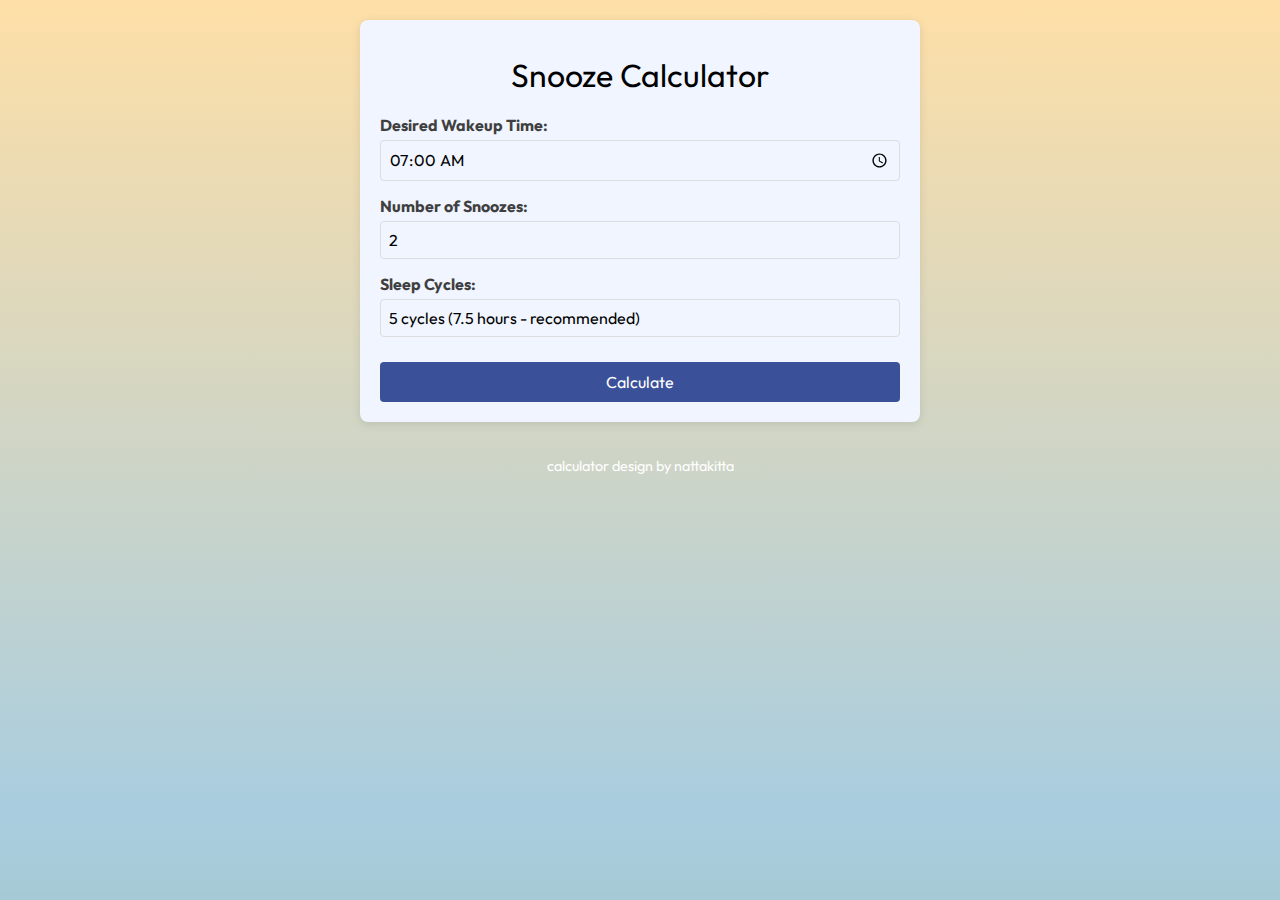
==== calculator.html @ 76805c81 "Changing landing page" ====
<html>
	<head>
		<title>⏰ snooze calculator</title>
			<meta name="viewport" content="width=device-width, initial-scale=1">
			<link href="assets/reset.css" rel="stylesheet">
			<link href="assets/style.css" rel="stylesheet">

			<style>
			@import url('https://fonts.googleapis.com/css2?family=Outfit:wght@100..900&display=swap');
			@import url('https://fonts.googleapis.com/css2?family=Inter:ital,opsz,wght@0,14..32,100..900;1,14..32,100..900&display=swap');
			</style>

			<script defer src="./assets/main.js"></script>
	</head>

	<body>
		<div class="calculator" id="calculator">
			<h1>Snooze Calculator</h1>

			<div class="form-group">
				<label for="wakeupTime">Desired Wakeup Time:</label>
				<input type="time" id="wakeupTime" value="07:00" placeholder="07:00" required>
			</div>

			<div class="form-group">
				<label for="snoozeCount">Number of Snoozes:</label>
				<select id="snoozeCount" required>
					<option value="1">1</option>
					<option value="2" selected>2</option>
					<option value="3">3</option>
					<option value="4">4</option>
					<option value="5">5</option>
					<option value="6">6</option>
					<option value="7">7</option>
					<option value="8">8</option>
				</select>
			</div>

			<div class="form-group">
				<label for="sleepCycles">Sleep Cycles:</label>
				<select id="sleepCycles" required>
					<option value="2">2 cycles (3 hours)</option>
					<option value="3">3 cycles (4.5 hours)</option>
					<option value="4">4 cycles (6 hours)</option>
					<option value="5" selected>5 cycles (7.5 hours - recommended)</option>
					<option value="6">6 cycles (9 hours)</option>
				</select>
				<small></small>
			</div>

			<button id="calculateButton">Calculate</button>

			<div class="results" id="results">
				<h2>🌙 Your Sleepy Schedule</h2>
				
				<div class="timeline">
					<div class="time-entry bedtime-entry" id="bedtimeEntry">
						<div class="icon">
							<div>
								<div class="entry-title">Go to bed at</div>
								<div class="time" id="bedtime"></div>
							</div>
								<img src="assets/images/bed-icon.png">
						</div>
					</div>
					
					<div class="time-entry alarm-entry" id="alarmEntry">
						<div class="icon">
							<div>
								<div class="entry-title">Set alarm for</div>
								<div class="time" id="alarmTime"></div>
							</div>
								<img src="assets/images/man-alarm.png">
						</div>
					</div>
					
					<div class="time-entry wakeup-entry" id="wakeupEntry">
						<div class="icon">
							<div>
								<div class="entry-title">Final wake-up time</div>
								<div class="time" id="finalWakeup"></div>
							</div>
								<img src="assets/images/sunny.png">
						</div>
					</div>
				</div>
				<div class="explanation">
					<p id="calculation"></p>
				</div>
			</div>
		</div>
	</body>
	<footer>
		<p>calculator design by nattakitta</p>
	</footer>
</html>
---- assets/style.css ----
:root {
	--font-base: "Outfit", sans-serif;

	--base-size: 16px;
	--gutter: 15px;
	--gap: 10px;
	--border-radius: 5px;

	--lightblue: #96adf3;
	--blue: #3a5199;
	--dark-blue: #2c3e75;
	--navy: #1a285b;
	--grey: #3f3f3f;
	--light: #f0f5ff;
	--white: #ffffff;
	
	--orange: #ff9f43;
	--lightorange:#ffd0d0;

	--red: #ff6b6b;
	--lightred: #ffd0d0;
}

#calculation {
	margin-top: 20px;
	font-size: calc(var(--base-size)*0.9);
	color: var(--blue);
}


/* Result display */
.results {
	padding: var(--gutter);
	border-radius: 4px;
	background-color: var(--light);
	display: none;
	scroll-margin-top: 20px;
}
.results h2 {
	color: var(--blue);
	font-size: calc(var(--base-size)* 1.4);
	margin-bottom: var(--gap);
	margin-top: 20px;
	animation: fadeIn 0.8s;
}

.explanation {
	margin-top: 20px;
	font-size: 0.9em;
}

/* Timeline */

.timeline {
	position: relative;
	margin: 25px 0;
	padding-left: 30px;
}

.time-entry:before {
	content: '';
	position: absolute;
	/* background: var(--white); */
	/* border: 1px solid var(--blue); */
	box-shadow: 3px var(--dark);
	left: -40px;
	top: 10px;
	width: 30px;
	height: 30px;
	/* border-radius: 50%; */
}

.time-entry {
	position: relative;
	margin-bottom: 25px;
	padding: var(--gutter);
	background: var(--white);
	border-radius: var(--border-radius);
	box-shadow: 0 3px 10px rgba(0, 0, 0, 0.1);
	transform: translateX(50px);
	opacity: 0.1;
	transition: all 0.5s;
}

.time-entry.show {
	transform: translateX(0);
	opacity: 1;
}

.time-entry:after {
	content: '';
	position: absolute;
	left: -12px;
	top: 15px;
	width: 12px;
	height: 2px;
	background: var(--blue);
}

.entry-title {
	font-weight: bold;
	color: var(--dark-blue);
}

.time {
	font-weight: bold;
	font-size: 1.5em;
	color: var(--red);
}

/* Animation */

@keyframes fadeIn {
	from { opacity: 0; }
	to { opacity: 1; }
}

@keyframes growLine {
	from { height: 0; }
	to { height: 100%; }
}

@keyframes pulse {
	0% { transform: scale(1); }
	50% { transform: scale(1.05); }
	100% { transform: scale(1); }
}

@keyframes gradient-animation {
	0%{
		background-position: 0% 50%;
	}
	50%{
		background-position: 100% 50%;
	}
	100%{
		background-position: 0% 50%;
	}
}

.pulse {
	animation: pulse 1s;
}

.icon {
	display: flex;
	justify-content: space-between;
}

/* Content Icon */

.bedtime-entry:before {
	content: '🛌';
}

.alarm-entry:before {
	content: '⏰';
}

.wakeup-entry:before {
	content: '🌞';
}

.calculator {
	background-color: var(--light);
	border-radius: 8px;
	padding: 20px;
	box-shadow: 0 2px 10px rgba(0,0,0,0.1);
	transition: all 0.5s ease-in-out;
}

.calculator.results-shown {
	opacity: 0.7;
	transform: scale(0.95);
}

.results {
	display: none;
	transition: all 0.5s ease-in-out;
}

.results.expanded {
	transform: scale(1.05);
}

/* form fill in calculator */

.form-group {
	margin-bottom: var(--gutter);
}


/* Calculator Function */
button {
	font-size: var(--base-size);
	background-color: var(--blue);
	color: white;
	border: none;
	padding: 10px 15px;
	border-radius: 4px;
	width: 100%;
	margin-top: 10px;
	cursor: pointer;
	text-align: center;
	font-family: var(--font-base);
}

button:hover {
	background-color: var(--dark-blue);
}

img {
	width: 23%;
	filter: drop-shadow(20%);
}

input, select {
	width: 100%;
	padding: 8px;
	border: 1px solid #ddd;
	border-radius: 4px;
	box-sizing: border-box;
	font-family: var(--font-base);
}

footer {
	margin-top: 35px;
	margin-bottom: 30px;
	text-align: center;
	font-size: calc(var(--base-size)* 0.9);
	color: var(--white);
}

label {
	display: block;
	margin-bottom: 5px;
	font-weight: bold;
	color: var(--grey);
}

body {
	font-family: var(--font-base);
	max-width: 600px;
	margin: 0 auto;
	padding: 20px;
	background: linear-gradient(360deg,#8eb484,#a9cddf,#fedfa7);
	background-size: 180% 180%;
	animation: gradient-animation 12s ease infinite;
}

h1 {
	font-family: "Outfit", sans-serif;
	font-size: calc(var(--base-size)* 2);
	text-align: center;
	margin-bottom: 20px;
	margin-top: var(--gutter);
}

@media (min-width: 500px) {
	
}
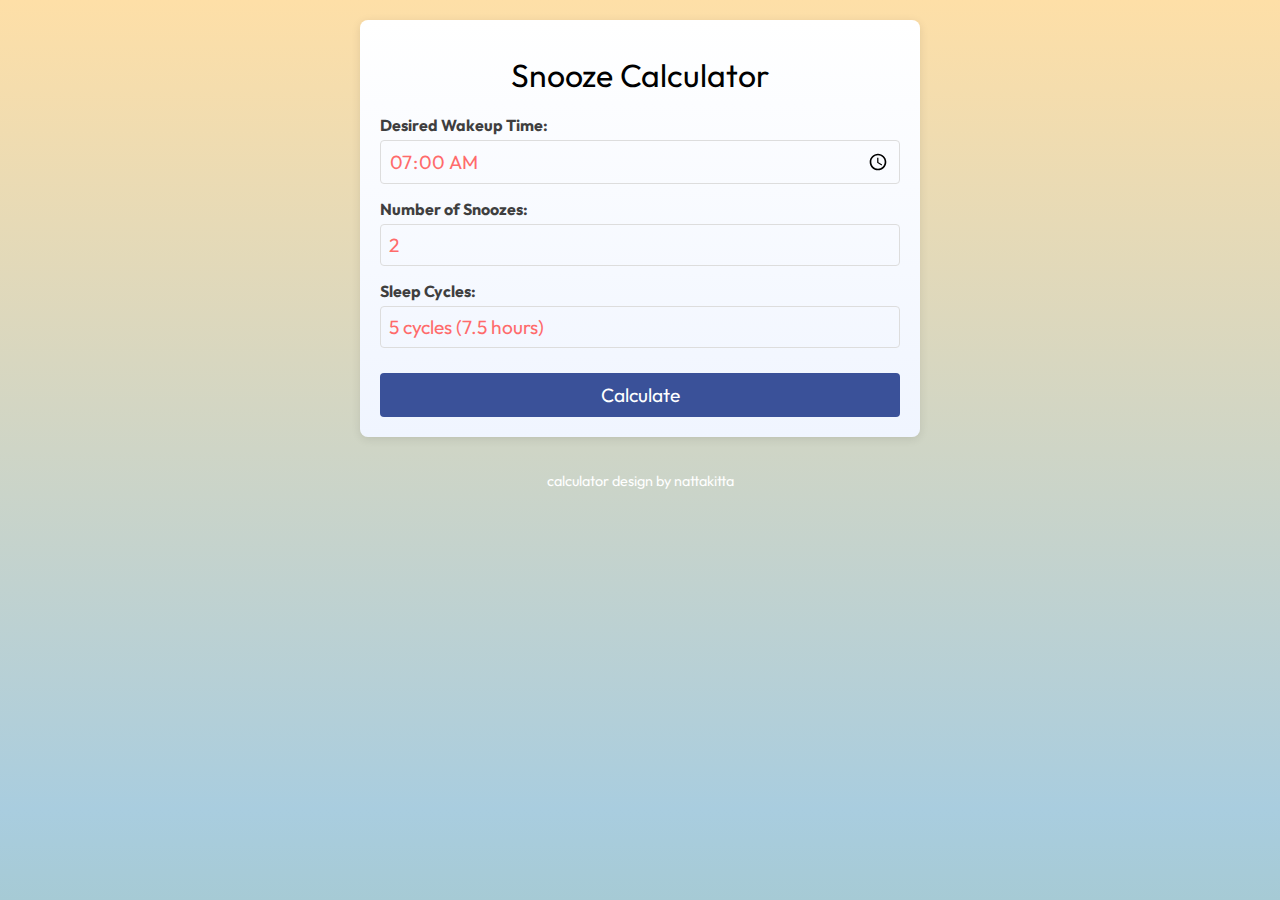
==== commit e5128e60: "Adjust landing page add cta" ====
--- a/calculator.html
+++ b/calculator.html
@@ -42,10 +42,9 @@
 					<option value="2">2 cycles (3 hours)</option>
 					<option value="3">3 cycles (4.5 hours)</option>
 					<option value="4">4 cycles (6 hours)</option>
-					<option value="5" selected>5 cycles (7.5 hours - recommended)</option>
+					<option value="5" selected>5 cycles (7.5 hours)</option>
 					<option value="6">6 cycles (9 hours)</option>
 				</select>
-				<small></small>
 			</div>
 
 			<button id="calculateButton">Calculate</button>
--- a/assets/style.css
+++ b/assets/style.css
@@ -32,9 +32,10 @@
 .results {
 	padding: var(--gutter);
 	border-radius: 4px;
-	background-color: var(--light);
+	/* background-color: var(--light); */
 	display: none;
 	scroll-margin-top: 20px;
+	margin-top: 30px;
 }
 .results h2 {
 	color: var(--blue);
@@ -162,7 +163,8 @@
 }
 
 .calculator {
-	background-color: var(--light);
+	background: linear-gradient(180deg,white,var(--light));
+	/* background-color: var(--light); */
 	border-radius: 8px;
 	padding: 20px;
 	box-shadow: 0 2px 10px rgba(0,0,0,0.1);
@@ -189,10 +191,8 @@
 	margin-bottom: var(--gutter);
 }
 
-
 /* Calculator Function */
 button {
-	font-size: var(--base-size);
 	background-color: var(--blue);
 	color: white;
 	border: none;
@@ -203,6 +203,7 @@
 	cursor: pointer;
 	text-align: center;
 	font-family: var(--font-base);
+	font-size: calc(var(--base-size)*1.2);
 }
 
 button:hover {
@@ -221,6 +222,9 @@
 	border-radius: 4px;
 	box-sizing: border-box;
 	font-family: var(--font-base);
+	font-size: calc(var(--base-size)*1.2);
+	color: var(--red);
+	/* font-weight: bold; */
 }
 
 footer {
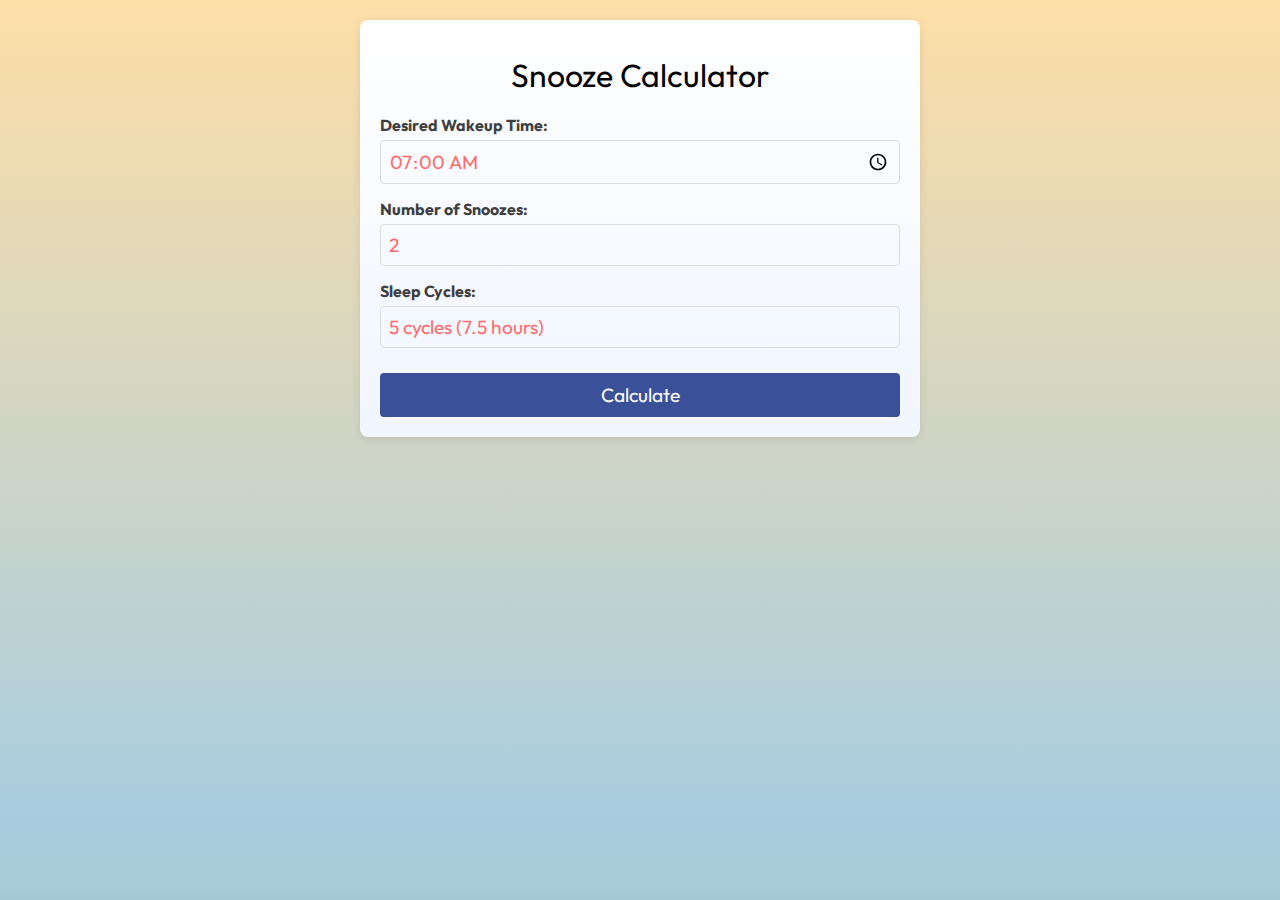
==== commit 6b71a1ec: "Separate section for result" ====
--- a/calculator.html
+++ b/calculator.html
@@ -48,45 +48,44 @@
 			</div>
 
 			<button id="calculateButton">Calculate</button>
-
-			<div class="results" id="results">
-				<h2>🌙 Your Sleepy Schedule</h2>
-				
-				<div class="timeline">
-					<div class="time-entry bedtime-entry" id="bedtimeEntry">
-						<div class="icon">
-							<div>
-								<div class="entry-title">Go to bed at</div>
-								<div class="time" id="bedtime"></div>
-							</div>
-								<img src="assets/images/bed-icon.png">
+			</div>
+		</div>
+		<div class="results" id="results">
+			<h2>🌙 Your Sleepy Schedule</h2>
+			
+			<div class="timeline">
+				<div class="time-entry bedtime-entry" id="bedtimeEntry">
+					<div class="icon">
+						<div>
+							<div class="entry-title">Go to bed at</div>
+							<div class="time" id="bedtime"></div>
 						</div>
-					</div>
-					
-					<div class="time-entry alarm-entry" id="alarmEntry">
-						<div class="icon">
-							<div>
-								<div class="entry-title">Set alarm for</div>
-								<div class="time" id="alarmTime"></div>
-							</div>
-								<img src="assets/images/man-alarm.png">
-						</div>
-					</div>
-					
-					<div class="time-entry wakeup-entry" id="wakeupEntry">
-						<div class="icon">
-							<div>
-								<div class="entry-title">Final wake-up time</div>
-								<div class="time" id="finalWakeup"></div>
-							</div>
-								<img src="assets/images/sunny.png">
-						</div>
+							<img src="assets/images/bed-icon.png">
 					</div>
 				</div>
-				<div class="explanation">
-					<p id="calculation"></p>
+				
+				<div class="time-entry alarm-entry" id="alarmEntry">
+					<div class="icon">
+						<div>
+							<div class="entry-title">Set alarm for</div>
+							<div class="time" id="alarmTime"></div>
+						</div>
+							<img src="assets/images/man-alarm.png">
+					</div>
+				</div>
+				
+				<div class="time-entry wakeup-entry" id="wakeupEntry">
+					<div class="icon">
+						<div>
+							<div class="entry-title">Final wake-up time</div>
+							<div class="time" id="finalWakeup"></div>
+						</div>
+							<img src="assets/images/sunny.png">
+					</div>
 				</div>
 			</div>
+		<div class="explanation">
+			<p id="calculation"></p>
 		</div>
 	</body>
 	<footer>
